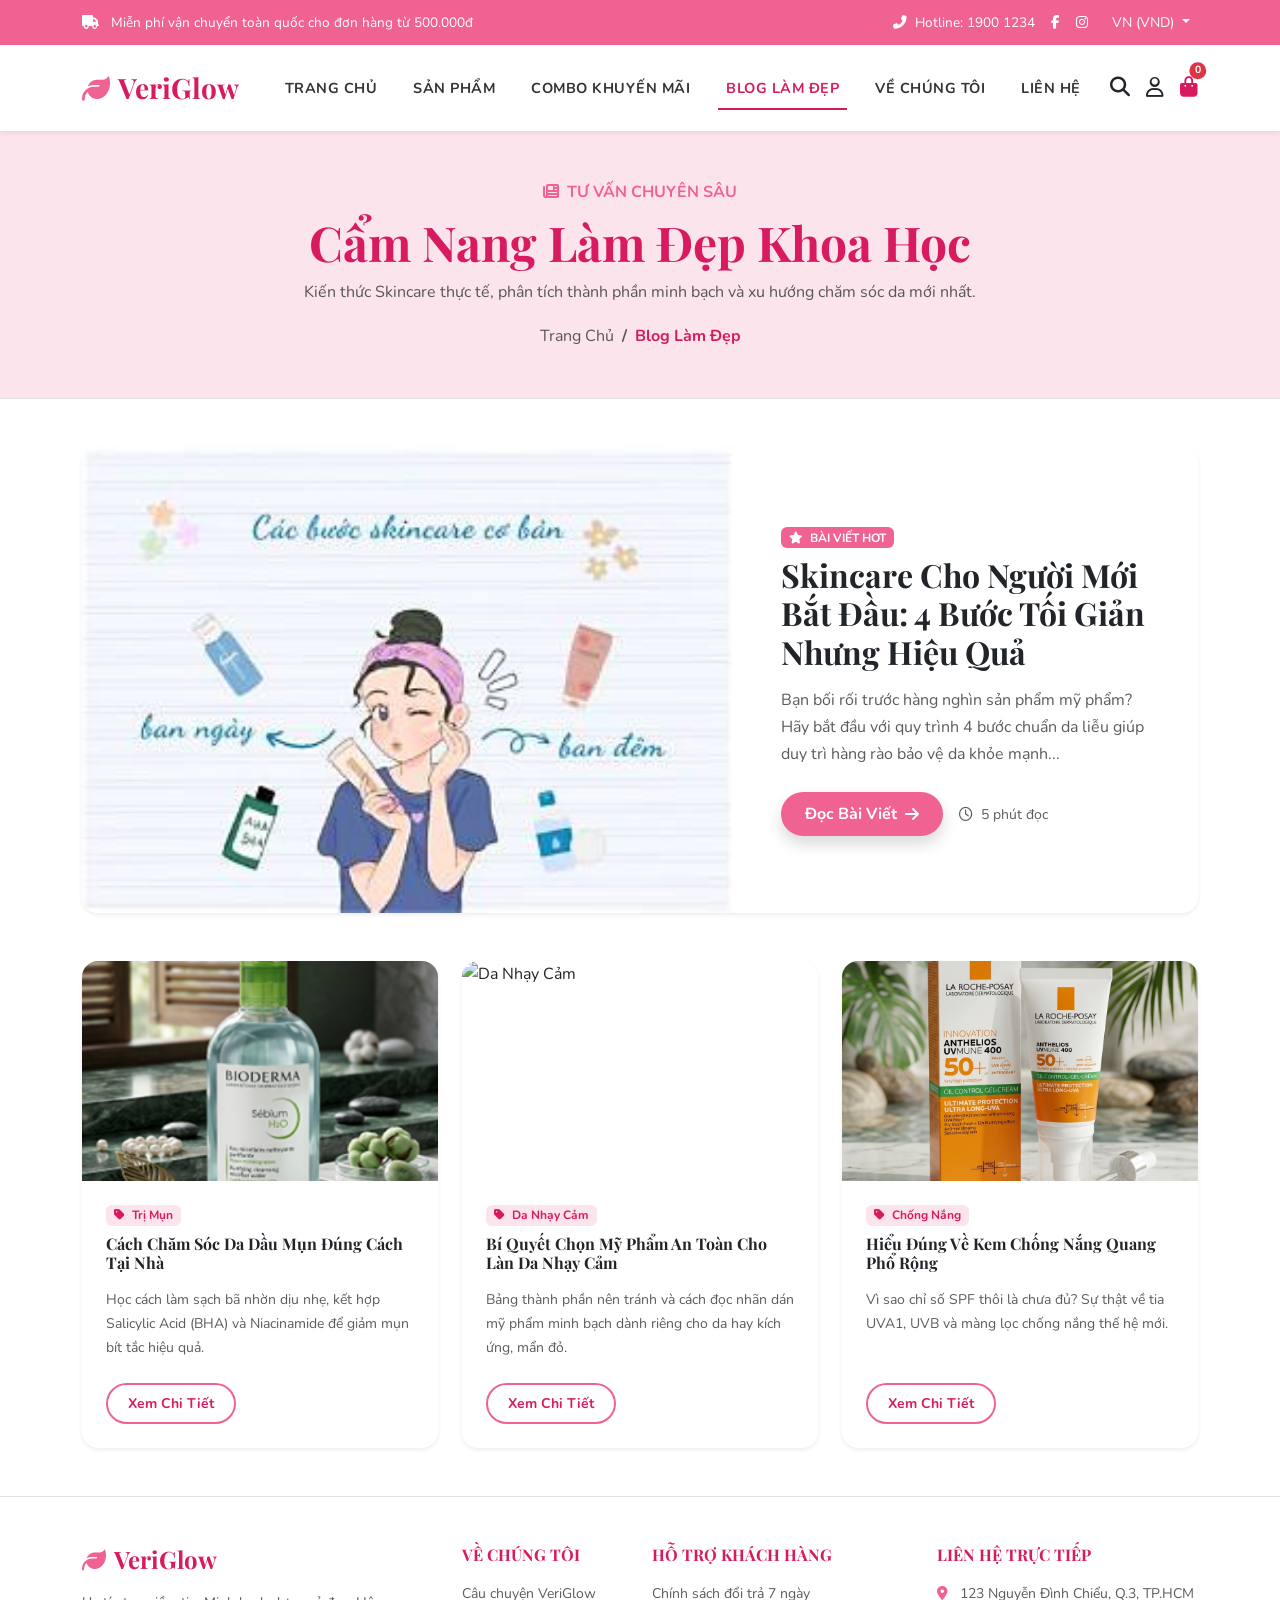
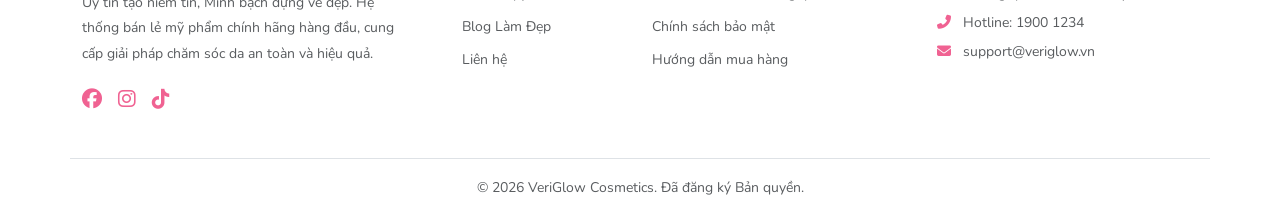
==== blog.html @ 6cbc1ca2 "first commit" ====
<!DOCTYPE html>
<html lang="vi">
<head>
    <meta charset="UTF-8">
    <meta name="viewport" content="width=device-width, initial-scale=1.0, maximum-scale=1.0, user-scalable=no">
    <meta http-equiv="X-UA-Compatible" content="ie=edge">
    <meta name="description" content="Blog làm đẹp VeriGlow - Cẩm nang tư vấn Skincare chuẩn khoa học, đánh giá sản phẩm chính hãng.">
    
    <title>Blog Làm Đẹp & Skincare Khoa Học | VeriGlow Cosmetics</title>

    <!-- Thư viện CSS bên ngoài -->
    <link href="https://cdn.jsdelivr.net/npm/bootstrap@5.3.2/dist/css/bootstrap.min.css" rel="stylesheet">
    <link rel="stylesheet" href="https://cdnjs.cloudflare.com/ajax/libs/font-awesome/6.4.2/css/all.min.css">
    <link rel="stylesheet" href="https://cdnjs.cloudflare.com/ajax/libs/animate.css/4.1.1/animate.min.css"/>
    <link href="https://fonts.googleapis.com/css2?family=Nunito:ital,wght@0,300;0,400;0,600;0,700;0,800;1,400&family=Playfair+Display:ital,wght@0,500;0,600;0,700;1,500&display=swap" rel="stylesheet">
    
    <!-- File CSS tùy chỉnh của dự án -->
    <link rel="stylesheet" href="css/style.css">
</head>
<body>

    <!-- ==========================================
         1. PHẦN ĐẦU TRANG (HEADER & NAVIGATION)
         ========================================== -->
    <header>
        <div class="topbar bg-pink-main text-white d-none d-md-block">
            <div class="container">
                <div class="row align-items-center">
                    <div class="col-md-6 text-start">
                        <i class="fas fa-truck me-2"></i> Miễn phí vận chuyển toàn quốc cho đơn hàng từ 500.000đ
                    </div>
                    <div class="col-md-6 text-end d-flex justify-content-end align-items-center">
                        <span class="me-3"><i class="fas fa-phone-alt me-1"></i> Hotline: 1900 1234</span>
                        <a href="https://facebook.com" target="_blank" class="text-white text-decoration-none me-3"><i class="fab fa-facebook-f"></i></a>
                        <a href="https://instagram.com" target="_blank" class="text-white text-decoration-none me-3"><i class="fab fa-instagram"></i></a>
                        
                        <div class="dropdown">
                            <button class="btn btn-sm btn-outline-light dropdown-toggle border-0" type="button" id="langDropdown" data-bs-toggle="dropdown" aria-expanded="false">
                                VN (VND)
                            </button>
                            <ul class="dropdown-menu dropdown-menu-end shadow" aria-labelledby="langDropdown">
                                <li><a class="dropdown-item" href="javascript:void(0)">EN (USD)</a></li>
                            </ul>
                        </div>
                    </div>
                </div>
            </div>
        </div>

        <nav class="navbar navbar-expand-lg sticky-top shadow-sm bg-white">
            <div class="container">
                <a class="navbar-brand text-pink-dark brand-font fs-3 fw-bold" href="index.html">
                    <i class="fas fa-leaf text-pink-main me-2"></i>VeriGlow
                </a>
                
                <button class="navbar-toggler border-0" type="button" data-bs-toggle="collapse" data-bs-target="#mainNav">
                    <span class="navbar-toggler-icon"></span>
                </button>

                <div class="collapse navbar-collapse" id="mainNav">
                    <ul class="navbar-nav mx-auto mb-2 mb-lg-0">
                        <li class="nav-item"><a class="nav-link" href="index.html">Trang Chủ</a></li>
                        <li class="nav-item"><a class="nav-link" href="products.html">Sản Phẩm</a></li>
                        <li class="nav-item"><a class="nav-link" href="compo.html">Combo Khuyến Mãi</a></li>
                        <li class="nav-item"><a class="nav-link active text-pink-dark fw-bold" href="blog.html">Blog Làm Đẹp</a></li>
                        <li class="nav-item"><a class="nav-link" href="about.html">Về Chúng Tôi</a></li>
                        <li class="nav-item"><a class="nav-link" href="contact.html">Liên Hệ</a></li>
                    </ul>

                    <div class="d-flex align-items-center gap-3">
                        <a href="javascript:void(0)" class="text-dark fs-5" data-bs-toggle="modal" data-bs-target="#searchModal" title="Tìm kiếm">
                            <i class="fas fa-search hover-pink"></i>
                        </a>
                        <a href="javascript:void(0)" class="text-dark fs-5" data-bs-toggle="modal" data-bs-target="#loginModal" title="Tài khoản">
                            <i class="far fa-user hover-pink"></i>
                        </a>
                        <a href="javascript:void(0)" class="text-dark fs-5 position-relative" data-bs-toggle="modal" data-bs-target="#cartModal" title="Giỏ hàng">
                            <i class="fas fa-shopping-bag text-pink-dark hover-pink"></i>
                            <span id="cart-badge" class="position-absolute top-0 start-100 translate-middle badge rounded-pill bg-danger" style="font-size: 0.65rem;">0</span>
                        </a>
                    </div>
                </div>
            </div>
        </nav>
    </header>

    <!-- ==========================================
         2. BANNER BREADCRUMB BLOG
         ========================================== -->
    <section class="py-5 text-center bg-pink-lightest border-bottom">
        <div class="container">
            <span class="text-pink-main text-uppercase fw-bold letter-spacing-1"><i class="fas fa-newspaper me-2"></i>Tư Vấn Chuyên Sâu</span>
            <h1 class="brand-font text-pink-dark fw-bold display-5 my-2">Cẩm Nang Làm Đẹp Khoa Học</h1>
            <p class="text-muted mb-3">Kiến thức Skincare thực tế, phân tích thành phần minh bạch và xu hướng chăm sóc da mới nhất.</p>
            <nav aria-label="breadcrumb">
                <ol class="breadcrumb justify-content-center mb-0">
                    <li class="breadcrumb-item"><a href="index.html" class="text-muted">Trang Chủ</a></li>
                    <li class="breadcrumb-item active text-pink-dark fw-bold" aria-current="page">Blog Làm Đẹp</li>
                </ol>
            </nav>
        </div>
    </section>

    <!-- ==========================================
         3. BÀI VIẾT BỎNG MẮT BANNER NỔI BẬT
         ========================================== -->
    <section class="py-5 bg-white">
        <div class="container">
            <div class="card border-0 shadow-sm rounded-4 overflow-hidden mb-5">
                <div class="row g-0 align-items-center">
                    <div class="col-lg-7">
                        <img src="img/OIP (22).jpg" class="img-fluid w-100 h-100" style="object-fit: cover; min-height: 360px;" alt="Bí quyết Skincare">
                    </div>
                    <div class="col-lg-5 p-4 p-md-5">
                        <span class="badge bg-pink-main text-white mb-2"><i class="fas fa-star me-1"></i> BÀI VIẾT HOT</span>
                        <h2 class="brand-font fw-bold text-dark mb-3">Skincare Cho Người Mới Bắt Đầu: 4 Bước Tối Giản Nhưng Hiệu Quả</h2>
                        <p class="text-muted mb-4">Bạn bối rối trước hàng nghìn sản phẩm mỹ phẩm? Hãy bắt đầu với quy trình 4 bước chuẩn da liễu giúp duy trì hàng rào bảo vệ da khỏe mạnh...</p>
                        <div class="d-flex align-items-center gap-3">
                            <button class="btn btn-veriglow shadow" onclick="window.readBlog('skincare-coban')">Đọc Bài Viết <i class="fas fa-arrow-right ms-2"></i></button>
                            <small class="text-muted"><i class="far fa-clock me-1"></i> 5 phút đọc</small>
                        </div>
                    </div>
                </div>
            </div>

            <!-- Lưới các bài viết Blog -->
            <div class="row g-4">
                <!-- Bài 1 -->
                <div class="col-md-4">
                    <div class="card border-0 shadow-sm h-100 rounded-4 overflow-hidden">
                        <img src="img/image24.png" class="card-img-top" style="height: 220px; object-fit: cover;" alt="Da Dầu Mụn">
                        <div class="card-body p-4 d-flex flex-column">
                            <span class="badge bg-pink-lightest text-pink-dark mb-2 align-self-start"><i class="fas fa-tag me-1"></i> Trị Mụn</span>
                            <h5 class="card-title fw-bold brand-font fs-6 mb-3">Cách Chăm Sóc Da Dầu Mụn Đúng Cách Tại Nhà</h5>
                            <p class="card-text text-muted small mb-4 flex-grow-1">Học cách làm sạch bã nhờn dịu nhẹ, kết hợp Salicylic Acid (BHA) và Niacinamide để giảm mụn bít tắc hiệu quả.</p>
                            <button class="btn btn-outline-veriglow btn-sm rounded-pill align-self-start" onclick="window.readBlog('da-dau-mun')">Xem Chi Tiết</button>
                        </div>
                    </div>
                </div>

                <!-- Bài 2 -->
                <div class="col-md-4">
                    <div class="card border-0 shadow-sm h-100 rounded-4 overflow-hidden">
                        <img src="https://images.unsplash.com/photo-1570172619644-dfd03ed5d881?q=80&w=1000&auto=format&fit=crop" class="card-img-top" style="height: 220px; object-fit: cover;" alt="Da Nhạy Cảm">
                        <div class="card-body p-4 d-flex flex-column">
                            <span class="badge bg-pink-lightest text-pink-dark mb-2 align-self-start"><i class="fas fa-tag me-1"></i> Da Nhạy Cảm</span>
                            <h5 class="card-title fw-bold brand-font fs-6 mb-3">Bí Quyết Chọn Mỹ Phẩm An Toàn Cho Làn Da Nhạy Cảm</h5>
                            <p class="card-text text-muted small mb-4 flex-grow-1">Bảng thành phần nên tránh và cách đọc nhãn dán mỹ phẩm minh bạch dành riêng cho da hay kích ứng, mẩn đỏ.</p>
                            <button class="btn btn-outline-veriglow btn-sm rounded-pill align-self-start" onclick="window.readBlog('da-nhay-cam')">Xem Chi Tiết</button>
                        </div>
                    </div>
                </div>

                <!-- Bài 3 -->
                <div class="col-md-4">
                    <div class="card border-0 shadow-sm h-100 rounded-4 overflow-hidden">
                        <img src="img/Gemini_Generated_Image_b7goe0b7goe0b7go.png" class="card-img-top" style="height: 220px; object-fit: cover;" alt="Chống Nắng">
                        <div class="card-body p-4 d-flex flex-column">
                            <span class="badge bg-pink-lightest text-pink-dark mb-2 align-self-start"><i class="fas fa-tag me-1"></i> Chống Nắng</span>
                            <h5 class="card-title fw-bold brand-font fs-6 mb-3">Hiểu Đúng Về Kem Chống Nắng Quang Phổ Rộng</h5>
                            <p class="card-text text-muted small mb-4 flex-grow-1">Vì sao chỉ số SPF thôi là chưa đủ? Sự thật về tia UVA1, UVB và màng lọc chống nắng thế hệ mới.</p>
                            <button class="btn btn-outline-veriglow btn-sm rounded-pill align-self-start" onclick="window.readBlog('chong-nang')">Xem Chi Tiết</button>
                        </div>
                    </div>
                </div>
            </div>
        </div>
    </section>

    <!-- ==========================================
         4. FOOTER CHÂN TRANG
         ========================================== -->
    <footer class="bg-white border-top pt-5 pb-3">
        <div class="container">
            <div class="row g-4">
                <div class="col-lg-4 mb-3">
                    <h4 class="brand-font text-pink-dark fw-bold mb-3"><i class="fas fa-leaf text-pink-main me-2"></i>VeriGlow</h4>
                    <p class="text-muted small pe-lg-4">Uy tín tạo niềm tin, Minh bạch dựng vẻ đẹp. Hệ thống bán lẻ mỹ phẩm chính hãng hàng đầu, cung cấp giải pháp chăm sóc da an toàn và hiệu quả.</p>
                    <div class="d-flex gap-3 mt-3">
                        <a href="https://facebook.com" target="_blank" class="text-pink-main fs-5"><i class="fab fa-facebook"></i></a>
                        <a href="https://instagram.com" target="_blank" class="text-pink-main fs-5"><i class="fab fa-instagram"></i></a>
                        <a href="https://tiktok.com" target="_blank" class="text-pink-main fs-5"><i class="fab fa-tiktok"></i></a>
                    </div>
                </div>
                <div class="col-lg-2 col-md-4">
                    <h6 class="fw-bold text-pink-dark text-uppercase mb-3">Về Chúng Tôi</h6>
                    <ul class="list-unstyled small">
                        <li class="mb-2"><a href="about.html" class="text-muted text-decoration-none">Câu chuyện VeriGlow</a></li>
                        <li class="mb-2"><a href="blog.html" class="text-muted text-decoration-none">Blog Làm Đẹp</a></li>
                        <li class="mb-2"><a href="contact.html" class="text-muted text-decoration-none">Liên hệ</a></li>
                    </ul>
                </div>
                <div class="col-lg-3 col-md-4">
                    <h6 class="fw-bold text-pink-dark text-uppercase mb-3">Hỗ Trợ Khách Hàng</h6>
                    <ul class="list-unstyled small">
                        <li class="mb-2"><a href="#" class="text-muted text-decoration-none">Chính sách đổi trả 7 ngày</a></li>
                        <li class="mb-2"><a href="#" class="text-muted text-decoration-none">Chính sách bảo mật</a></li>
                        <li class="mb-2"><a href="#" class="text-muted text-decoration-none">Hướng dẫn mua hàng</a></li>
                    </ul>
                </div>
                <div class="col-lg-3 col-md-4">
                    <h6 class="fw-bold text-pink-dark text-uppercase mb-3">Liên Hệ Trực Tiếp</h6>
                    <p class="text-muted small mb-1"><i class="fas fa-map-marker-alt text-pink-main me-2"></i> 123 Nguyễn Đình Chiểu, Q.3, TP.HCM</p>
                    <p class="text-muted small mb-1"><i class="fas fa-phone-alt text-pink-main me-2"></i> Hotline: 1900 1234</p>
                    <p class="text-muted small mb-0"><i class="fas fa-envelope text-pink-main me-2"></i> support@veriglow.vn</p>
                </div>
            </div>
            <div class="row mt-4 pt-3 border-top">
                <div class="col-12 text-center text-muted small">
                    <p class="mb-0">&copy; 2026 VeriGlow Cosmetics. Đã đăng ký Bản quyền.</p>
                </div>
            </div>
        </div>
    </footer>

    <!-- ==========================================
         5. MODALS & TOAST
         ========================================== -->
    <!-- Modal Đọc Bài Viết Chi Tiết -->
    <div class="modal fade" id="blogDetailModal" tabindex="-1" aria-hidden="true">
        <div class="modal-dialog modal-lg modal-dialog-centered">
            <div class="modal-content border-0 rounded-4 shadow">
                <div class="modal-header bg-pink-lightest border-0">
                    <h5 class="modal-title fw-bold text-pink-dark brand-font" id="blog-title">Bài Viết Skincare</h5>
                    <button type="button" class="btn-close" data-bs-dismiss="modal"></button>
                </div>
                <div class="modal-body p-4" id="blog-content">
                    <!-- Nội dung tự động nạp -->
                </div>
            </div>
        </div>
    </div>

    <!-- Modal Tìm Kiếm Toàn Trang -->
    <div class="modal fade" id="searchModal" tabindex="-1" aria-hidden="true">
        <div class="modal-dialog modal-dialog-centered">
            <div class="modal-content border-0 rounded-4 shadow">
                <div class="modal-header border-0 pb-0">
                    <h5 class="modal-title fw-bold text-pink-dark"><i class="fas fa-search me-2"></i>Tìm Kiếm Sản Phẩm</h5>
                    <button type="button" class="btn-close" data-bs-dismiss="modal" aria-label="Close"></button>
                </div>
                <div class="modal-body py-4">
                    <form onsubmit="window.handleNavSearch(event)">
                        <div class="input-group">
                            <input type="text" id="nav-search-input" class="form-control form-control-lg border-pink-soft" placeholder="Nhập tên sản phẩm, thương hiệu (CeraVe, Cocoon...)..." required>
                            <button class="btn btn-veriglow px-4" type="submit"><i class="fas fa-search"></i> Tìm</button>
                        </div>
                    </form>
                </div>
            </div>
        </div>
    </div>

    <!-- Modal Giỏ Hàng Đồng Bộ -->
    <div class="modal fade" id="cartModal" tabindex="-1" aria-hidden="true">
        <div class="modal-dialog modal-dialog-scrollable modal-dialog-right" style="margin: 0 0 0 auto; max-width: 420px; height: 100%;">
            <div class="modal-content border-0 h-100 rounded-0">
                <div class="modal-header bg-pink-lightest border-0 py-3">
                    <h5 class="modal-title fw-bold brand-font text-pink-dark">
                        <i class="fas fa-shopping-cart me-2"></i> Giỏ Hàng (<span id="cart-count-header">0</span>)
                    </h5>
                    <button type="button" class="btn-close" data-bs-dismiss="modal"></button>
                </div>
                <div class="modal-body bg-white" id="cart-body">
                    <p class="text-center text-muted my-5">Giỏ hàng của bạn đang trống.</p>
                </div>
                <div class="modal-footer flex-column bg-light border-0 p-3">
                    <div class="d-flex justify-content-between w-100 mb-3">
                        <span class="fw-bold fs-5">Tổng tiền:</span>
                        <span class="fw-bold text-pink-dark fs-4" id="cart-total">0đ</span>
                    </div>
                    <button type="button" class="btn btn-veriglow w-100 py-3 fs-5 shadow" onclick="window.checkout()">TIẾN HÀNH THANH TOÁN</button>
                </div>
            </div>
        </div>
    </div>

    <!-- Modal Đăng Nhập -->
    <div class="modal fade" id="loginModal" tabindex="-1" aria-hidden="true">
        <div class="modal-dialog modal-dialog-centered">
            <div class="modal-content border-0 shadow rounded-4 p-4">
                <div class="modal-header border-0 pb-0">
                    <h4 class="modal-title fw-bold brand-font text-pink-dark">Đăng Nhập</h4>
                    <button type="button" class="btn-close" data-bs-dismiss="modal"></button>
                </div>
                <div class="modal-body">
                    <form onsubmit="event.preventDefault(); alert('Đăng nhập thành công!'); bootstrap.Modal.getInstance(document.getElementById('loginModal')).hide();">
                        <div class="mb-3">
                            <label class="form-label fw-bold small">Email / Số điện thoại</label>
                            <input type="text" class="form-control" placeholder="Nhập email hoặc SĐT..." required>
                        </div>
                        <div class="mb-3">
                            <label class="form-label fw-bold small">Mật khẩu</label>
                            <input type="password" class="form-control" placeholder="Nhập mật khẩu..." required>
                        </div>
                        <button type="submit" class="btn btn-veriglow w-100 py-2 mt-2">ĐĂNG NHẬP</button>
                    </form>
                </div>
            </div>
        </div>
    </div>

    <!-- Toast Thông Báo -->
    <div class="toast-container position-fixed bottom-0 end-0 p-3" style="z-index: 1090;">
        <div id="cartToast" class="toast align-items-center text-dark bg-white border-0 shadow" role="alert" aria-live="assertive" aria-atomic="true">
            <div class="d-flex">
                <div class="toast-body fw-bold">
                    <i class="fas fa-check-circle text-success me-2 fs-5"></i> <span id="toast-msg">Đã thêm vào giỏ hàng!</span>
                </div>
                <button type="button" class="btn-close me-2 m-auto" data-bs-dismiss="toast"></button>
            </div>
        </div>
    </div>

    <script src="https://cdn.jsdelivr.net/npm/bootstrap@5.3.2/dist/js/bootstrap.bundle.min.js"></script>
    <script src="js/data.js"></script>
    <script src="js/main.js"></script>
    <script>
        // Logic xem chi tiết bài viết Blog bằng Popup Modal
        window.readBlog = function(type) {
            const titleEl = document.getElementById('blog-title');
            const contentEl = document.getElementById('blog-content');
            
            if (type === 'skincare-coban') {
                titleEl.innerText = "Skincare Cho Người Mới Bắt Đầu: 4 Bước Tối Giản";
                contentEl.innerHTML = `
                    <p class="lead text-pink-dark fw-bold">Chu trình skincare cơ bản bao gồm 4 bước: Làm sạch -> Cân bằng -> Dưỡng ẩm -> Chống nắng.</p>
                    <ol class="lh-lg">
                        <li><strong>Làm sạch (Tẩy trang & Sữa rửa mặt):</strong> Loại bỏ bụi mịn, vi khuẩn và kem chống nắng trôi tích tụ sau 1 ngày làm việc.</li>
                        <li><strong>Cân bằng da (Toner):</strong> Giúp lấy lại độ pH tự nhiên cho da, làm dịu và mở đường cho chất dưỡng thẩm thấu tốt hơn.</li>
                        <li><strong>Dưỡng ẩm:</strong> Khóa ẩm, củng cố màng lipid ngăn hiện tượng mất nước qua da.</li>
                        <li><strong>Chống nắng ban ngày:</strong> Bắt buộc dùng SPF từ 30+ trở lên để ngăn tia UV gây lão hóa sớm.</li>
                    </ol>
                    <div class="alert bg-pink-lightest border-pink-soft">
                        <i class="fas fa-lightbulb text-pink-main me-2"></i><strong>Mẹo VeriGlow:</strong> Kiên trì thực hiện ít nhất 28 ngày để nhận thấy sự thay đổi rõ rệt trên làn da!
                    </div>
                `;
            } else if (type === 'da-dau-mun') {
                titleEl.innerText = "Chăm Sóc Da Dầu Mụn Chuẩn Y Khoa";
                contentEl.innerHTML = `
                    <p class="lead text-pink-dark fw-bold">Da dầu mụn cần sự chăm sóc dịu nhẹ, tránh chà xát mạnh gây vỡ ổ viêm.</p>
                    <ul class="lh-lg">
                        <li>Ưu tiên sữa rửa mặt có chứa <strong>Salicylic Acid (BHA)</strong> hoặc <strong>Kẽm PCA</strong> kiềm dầu.</li>
                        <li>Không bỏ qua kem dưỡng ẩm: Sử dụng dạng gel/thạch mỏng nhẹ không chứa dầu (Oil-Free).</li>
                        <li>Thoa kem chống nắng ráo mịn, không vệt trắng để tránh bít tắc lỗ chân lông.</li>
                    </ul>
                `;
            } else {
                titleEl.innerText = "Chăm Sóc Da Chuyên Sâu Cùng VeriGlow";
                contentEl.innerHTML = `
                    <p>Mỗi làn da đều có câu chuyện và nhu cầu riêng. Hãy nhắn tin trực tiếp với chuyên viên VeriGlow để được tư vấn routine cá nhân hóa hoàn toàn miễn phí!</p>
                `;
            }

            const modal = bootstrap.Modal.getOrCreateInstance(document.getElementById('blogDetailModal'));
            modal.show();
        };
    </script>
</body>
</html>
---- css/style.css ----
@charset "UTF-8";

/* ==========================================================================
   VERIGLOW COSMETICS - MASTER STYLESHEET
   Cấu trúc chuẩn theo hệ thống thiết kế VeriGlow
   Slogan: "Uy tín tạo niềm tin, Minh bạch dựng vẻ đẹp"
   ========================================================================== */

/* --------------------------------------------------------------------------
   1. BIẾN TOÀN CỤC (CSS VARIABLES) & BẢNG MÀU
   -------------------------------------------------------------------------- */
:root {
    /* Bảng màu hồng VeriGlow Palette */
    --vg-pink-lightest: #fce4ec;
    --vg-pink-light: #f8bbd0;
    --vg-pink-soft: #ffb6c1;
    --vg-pink-main: #f06292;
    --vg-pink-dark: #d81b60;
    --vg-gold: #ffb300;

    /* Bảng màu trung tính */
    --vg-text-main: #333333;
    --vg-text-muted: #6c757d;
    --vg-bg-body: #fcfcfc;
    --vg-white: #ffffff;
    --vg-border-color: #eaeaea;

    /* Hiệu ứng chuyển động & Đổ bóng */
    --vg-transition: all 0.3s ease;
    --vg-shadow-sm: 0 4px 10px rgba(0, 0, 0, 0.05);
    --vg-shadow-md: 0 8px 20px rgba(240, 98, 146, 0.12);
    --vg-shadow-lg: 0 12px 30px rgba(216, 27, 96, 0.18);
}

/* --------------------------------------------------------------------------
   2. CÀI ĐẶT CƠ BẢN & TYPOGRAPHY
   -------------------------------------------------------------------------- */
* {
    box-sizing: border-box;
}

body {
    font-family: 'Nunito', sans-serif;
    color: var(--vg-text-main);
    background-color: var(--vg-bg-body);
    line-height: 1.7;
    overflow-x: hidden;
}

h1, h2, h3, h4, h5, h6, .brand-font {
    font-family: 'Playfair Display', serif;
}

a {
    text-decoration: none;
    color: var(--vg-text-main);
    transition: var(--vg-transition);
}

a:hover {
    color: var(--vg-pink-dark);
}

/* Thanh cuộn tùy chỉnh */
::-webkit-scrollbar {
    width: 8px;
}
::-webkit-scrollbar-track {
    background: var(--vg-pink-lightest);
}
::-webkit-scrollbar-thumb {
    background: var(--vg-pink-soft);
    border-radius: 4px;
}
::-webkit-scrollbar-thumb:hover {
    background: var(--vg-pink-main);
}

/* --------------------------------------------------------------------------
   3. UTILITY CLASSES (LỚP TIỆN ÍCH)
   -------------------------------------------------------------------------- */
.text-pink-main { color: var(--vg-pink-main) !important; }
.text-pink-dark { color: var(--vg-pink-dark) !important; }
.bg-pink-lightest { background-color: var(--vg-pink-lightest) !important; }
.bg-pink-light { background-color: var(--vg-pink-light) !important; }
.bg-pink-main { background-color: var(--vg-pink-main) !important; color: var(--vg-white); }
.border-pink-soft { border-color: var(--vg-pink-soft) !important; }

.transition { transition: var(--vg-transition); }
.hover-shadow:hover { box-shadow: var(--vg-shadow-md); transform: translateY(-3px); }
.hover-pink:hover { color: var(--vg-pink-dark) !important; }

/* --------------------------------------------------------------------------
   4. NÚT BẤM (BUTTONS)
   -------------------------------------------------------------------------- */
.btn-veriglow {
    background-color: var(--vg-pink-main);
    color: var(--vg-white) !important;
    font-weight: 700;
    padding: 10px 24px;
    border-radius: 30px;
    border: none;
    transition: var(--vg-transition);
    box-shadow: 0 4px 10px rgba(240, 98, 146, 0.25);
    display: inline-flex;
    align-items: center;
    justify-content: center;
}

.btn-veriglow:hover {
    background-color: var(--vg-pink-dark);
    transform: translateY(-2px);
    box-shadow: 0 6px 15px rgba(216, 27, 96, 0.35);
}

.btn-outline-veriglow {
    border: 2px solid var(--vg-pink-main);
    color: var(--vg-pink-dark);
    background: transparent;
    font-weight: 700;
    border-radius: 30px;
    padding: 8px 20px;
    transition: var(--vg-transition);
}

.btn-outline-veriglow:hover, 
.btn-outline-veriglow.active {
    background: var(--vg-pink-main);
    color: var(--vg-white) !important;
    border-color: var(--vg-pink-main);
}

/* --------------------------------------------------------------------------
   5. NAVBAR & HEADER
   -------------------------------------------------------------------------- */
.topbar {
    font-size: 0.85rem;
    padding: 8px 0;
}

.navbar {
    background-color: rgba(255, 255, 255, 0.98);
    backdrop-filter: blur(10px);
    padding: 14px 0;
    transition: var(--vg-transition);
}

.nav-link {
    font-weight: 700;
    color: var(--vg-text-main);
    margin: 0 10px;
    font-size: 0.9rem;
    text-transform: uppercase;
    letter-spacing: 0.5px;
    transition: var(--vg-transition);
    position: relative;
}

.nav-link::after {
    content: '';
    position: absolute;
    width: 0;
    height: 2px;
    bottom: -2px;
    left: 0;
    background-color: var(--vg-pink-dark);
    transition: var(--vg-transition);
}

.nav-link:hover::after,
.nav-link.active::after {
    width: 100%;
}

.nav-link:hover, 
.nav-link.active {
    color: var(--vg-pink-dark) !important;
}

/* Badge trên giỏ hàng */
#cart-badge {
    font-size: 0.65rem;
    padding: 0.35em 0.55em;
}

/* --------------------------------------------------------------------------
   6. HERO CAROUSEL & FLOATING ANIMATIONS
   -------------------------------------------------------------------------- */
.hero-slider .carousel-item {
    min-height: 480px;
}

.hero-img-floating {
    animation: floatImage 4s ease-in-out infinite;
}

@keyframes floatImage {
    0% { transform: translateY(0px); }
    50% { transform: translateY(-12px); }
    100% { transform: translateY(0px); }
}

/* --------------------------------------------------------------------------
   7. THẺ SẢN PHẨM & COMBO (PRODUCT CARDS)
   -------------------------------------------------------------------------- */
.product-card {
    transition: var(--vg-transition);
    border: 1px solid var(--vg-pink-lightest);
}

.product-card:hover {
    transform: translateY(-6px);
    box-shadow: var(--vg-shadow-md) !important;
    border-color: var(--vg-pink-soft);
}

.product-card img {
    transition: transform 0.4s ease;
}

.product-card:hover img {
    transform: scale(1.05);
}

/* Ribbons & Badges */
.ribbon-promo {
    position: absolute;
    top: 15px;
    right: -10px;
    background: var(--vg-gold);
    color: #fff;
    padding: 4px 12px;
    font-weight: 800;
    font-size: 0.75rem;
    border-radius: 15px 0 0 15px;
    box-shadow: 0 4px 6px rgba(0,0,0,0.1);
    z-index: 2;
    text-transform: uppercase;
}

.ribbon-promo::after {
    content: "";
    position: absolute;
    top: 100%;
    right: 0;
    border-top: 8px solid #c58a00;
    border-right: 8px solid transparent;
}

/* --------------------------------------------------------------------------
   8. MODAL GIỎ HÀNG, TÌM KIẾM & CHI TIẾT
   -------------------------------------------------------------------------- */
/* Modal trượt bên phải cho giỏ hàng */
.modal-dialog-right {
    position: fixed;
    margin: 0;
    width: 100%;
    max-width: 420px;
    height: 100%;
    right: 0;
    top: 0;
}

.modal-dialog-right .modal-content {
    height: 100%;
    border-radius: 0;
}

/* Modal Chi tiết */
.detail-modal-header {
    background: linear-gradient(135deg, var(--vg-pink-dark) 0%, var(--vg-pink-main) 100%);
    color: var(--vg-white);
}

/* --------------------------------------------------------------------------
   9. TOAST NOTIFICATION
   -------------------------------------------------------------------------- */
.toast-container {
    z-index: 1090;
}

#cartToast {
    border-left: 5px solid var(--vg-pink-main) !important;
    border-radius: 8px;
}

/* --------------------------------------------------------------------------
   10. CHÂN TRANG (FOOTER)
   -------------------------------------------------------------------------- */
footer {
    background-color: var(--vg-white);
    line-height: 1.8;
}

footer a:hover {
    color: var(--vg-pink-main) !important;
    padding-left: 3px;
}

/* --------------------------------------------------------------------------
   11. RESPONSIVE (ĐIỀU CHỈNH TRÊN THIẾT BỊ DI ĐỘNG)
   -------------------------------------------------------------------------- */
@media (max-width: 991.98px) {
    .navbar-collapse {
        background-color: var(--vg-white);
        padding: 20px;
        border-radius: 12px;
        box-shadow: var(--vg-shadow-md);
        margin-top: 10px;
    }
    
    .hero-slider .carousel-item {
        min-height: auto;
        padding: 40px 0;
    }
}

@media (max-width: 575.98px) {
    .modal-dialog-right {
        max-width: 100%;
    }
    
    .btn-veriglow {
        padding: 8px 18px;
        font-size: 0.85rem;
    }
}
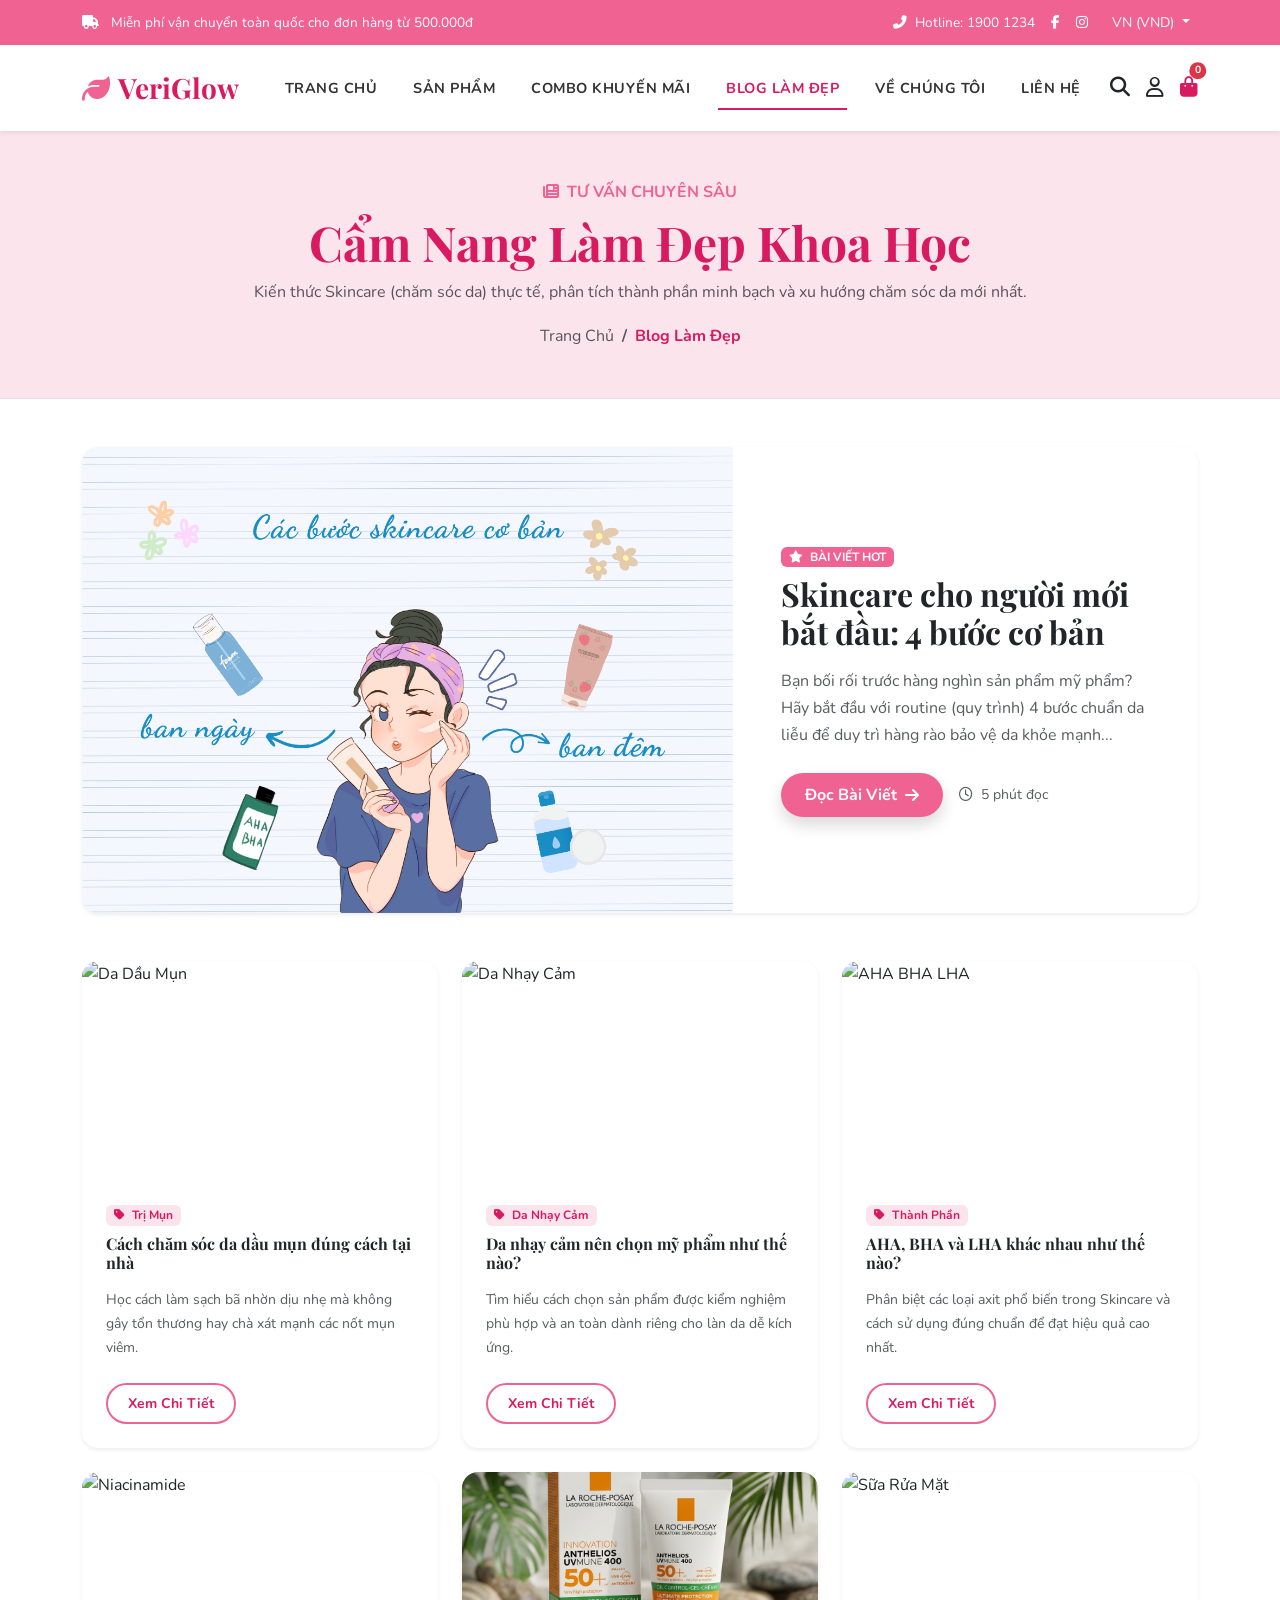
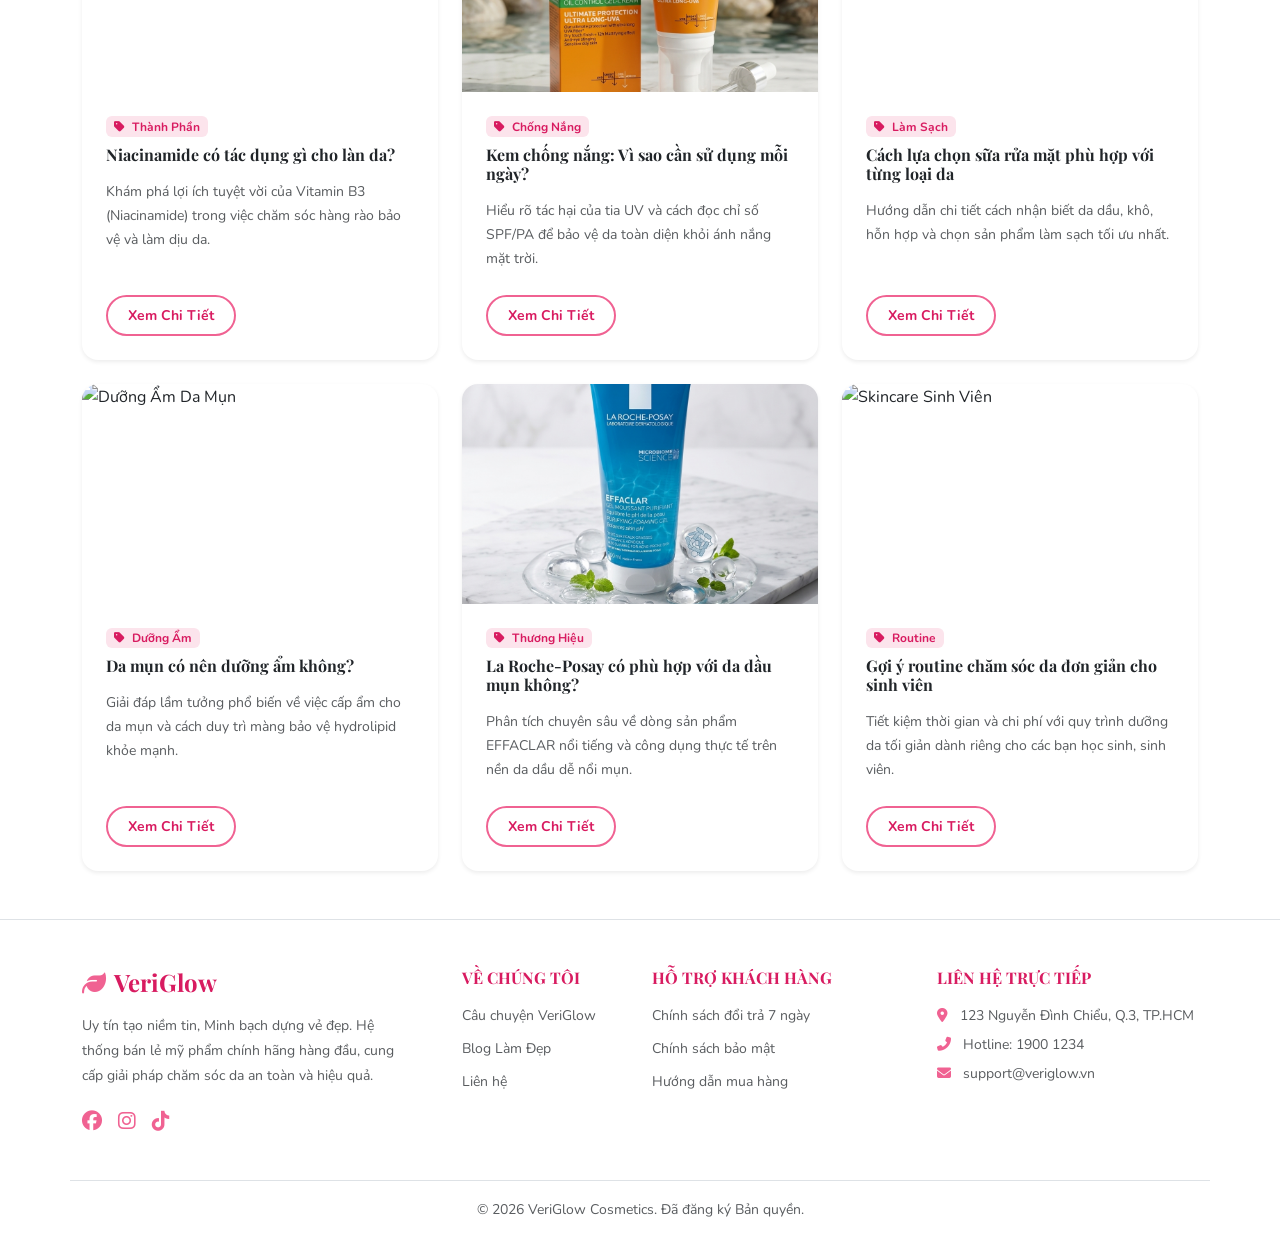
==== commit e0022988: "Cap nhat code" ====
--- a/blog.html
+++ b/blog.html
@@ -6,14 +6,13 @@
     <meta http-equiv="X-UA-Compatible" content="ie=edge">
     <meta name="description" content="Blog làm đẹp VeriGlow - Cẩm nang tư vấn Skincare chuẩn khoa học, đánh giá sản phẩm chính hãng.">
     
-    <title>Blog Làm Đẹp & Skincare Khoa Học | VeriGlow Cosmetics</title>
+    <title>Blog Làm Đẹp & Skincare (Chăm sóc da) Khoa Học | VeriGlow Cosmetics</title>
 
     <!-- Thư viện CSS bên ngoài -->
     <link href="https://cdn.jsdelivr.net/npm/bootstrap@5.3.2/dist/css/bootstrap.min.css" rel="stylesheet">
     <link rel="stylesheet" href="https://cdnjs.cloudflare.com/ajax/libs/font-awesome/6.4.2/css/all.min.css">
     <link rel="stylesheet" href="https://cdnjs.cloudflare.com/ajax/libs/animate.css/4.1.1/animate.min.css"/>
     <link href="https://fonts.googleapis.com/css2?family=Nunito:ital,wght@0,300;0,400;0,600;0,700;0,800;1,400&family=Playfair+Display:ital,wght@0,500;0,600;0,700;1,500&display=swap" rel="stylesheet">
-    
     <!-- File CSS tùy chỉnh của dự án -->
     <link rel="stylesheet" href="css/style.css">
 </head>
@@ -91,7 +90,7 @@
         <div class="container">
             <span class="text-pink-main text-uppercase fw-bold letter-spacing-1"><i class="fas fa-newspaper me-2"></i>Tư Vấn Chuyên Sâu</span>
             <h1 class="brand-font text-pink-dark fw-bold display-5 my-2">Cẩm Nang Làm Đẹp Khoa Học</h1>
-            <p class="text-muted mb-3">Kiến thức Skincare thực tế, phân tích thành phần minh bạch và xu hướng chăm sóc da mới nhất.</p>
+            <p class="text-muted mb-3">Kiến thức Skincare (chăm sóc da) thực tế, phân tích thành phần minh bạch và xu hướng chăm sóc da mới nhất.</p>
             <nav aria-label="breadcrumb">
                 <ol class="breadcrumb justify-content-center mb-0">
                     <li class="breadcrumb-item"><a href="index.html" class="text-muted">Trang Chủ</a></li>
@@ -102,19 +101,20 @@
     </section>
 
     <!-- ==========================================
-         3. BÀI VIẾT BỎNG MẮT BANNER NỔI BẬT
+         3. BÀI VIẾT BLOG NỔI BẬT & LƯỚI BÀI VIẾT (10 BÀI SEO)
          ========================================== -->
     <section class="py-5 bg-white">
         <div class="container">
+            <!-- Bài viết 1: Nổi bật (Hot) -->
             <div class="card border-0 shadow-sm rounded-4 overflow-hidden mb-5">
                 <div class="row g-0 align-items-center">
                     <div class="col-lg-7">
-                        <img src="img/OIP (22).jpg" class="img-fluid w-100 h-100" style="object-fit: cover; min-height: 360px;" alt="Bí quyết Skincare">
+                        <img src="img/cac-buoc-skincare-1.png" class="img-fluid w-100 h-100" style="object-fit: cover; min-height: 360px;" alt="Bí quyết Skincare">
                     </div>
                     <div class="col-lg-5 p-4 p-md-5">
                         <span class="badge bg-pink-main text-white mb-2"><i class="fas fa-star me-1"></i> BÀI VIẾT HOT</span>
-                        <h2 class="brand-font fw-bold text-dark mb-3">Skincare Cho Người Mới Bắt Đầu: 4 Bước Tối Giản Nhưng Hiệu Quả</h2>
-                        <p class="text-muted mb-4">Bạn bối rối trước hàng nghìn sản phẩm mỹ phẩm? Hãy bắt đầu với quy trình 4 bước chuẩn da liễu giúp duy trì hàng rào bảo vệ da khỏe mạnh...</p>
+                        <h2 class="brand-font fw-bold text-dark mb-3">Skincare cho người mới bắt đầu: 4 bước cơ bản</h2>
+                        <p class="text-muted mb-4">Bạn bối rối trước hàng nghìn sản phẩm mỹ phẩm? Hãy bắt đầu với routine (quy trình) 4 bước chuẩn da liễu để duy trì hàng rào bảo vệ da khỏe mạnh...</p>
                         <div class="d-flex align-items-center gap-3">
                             <button class="btn btn-veriglow shadow" onclick="window.readBlog('skincare-coban')">Đọc Bài Viết <i class="fas fa-arrow-right ms-2"></i></button>
                             <small class="text-muted"><i class="far fa-clock me-1"></i> 5 phút đọc</small>
@@ -123,46 +123,126 @@
                 </div>
             </div>
 
-            <!-- Lưới các bài viết Blog -->
+            <!-- Lưới các bài viết Blog (Bài 2 đến Bài 10) -->
             <div class="row g-4">
-                <!-- Bài 1 -->
-                <div class="col-md-4">
-                    <div class="card border-0 shadow-sm h-100 rounded-4 overflow-hidden">
-                        <img src="img/image24.png" class="card-img-top" style="height: 220px; object-fit: cover;" alt="Da Dầu Mụn">
+                
+                <!-- Bài 2 -->
+                <div class="col-md-4">
+                    <div class="card border-0 shadow-sm h-100 rounded-4 overflow-hidden">
+                        <img src="https://images.unsplash.com/photo-1556228578-0d85b1a4d571?q=80&w=1000&auto=format&fit=crop" class="card-img-top" style="height: 220px; object-fit: cover;" alt="Da Dầu Mụn">
                         <div class="card-body p-4 d-flex flex-column">
                             <span class="badge bg-pink-lightest text-pink-dark mb-2 align-self-start"><i class="fas fa-tag me-1"></i> Trị Mụn</span>
-                            <h5 class="card-title fw-bold brand-font fs-6 mb-3">Cách Chăm Sóc Da Dầu Mụn Đúng Cách Tại Nhà</h5>
-                            <p class="card-text text-muted small mb-4 flex-grow-1">Học cách làm sạch bã nhờn dịu nhẹ, kết hợp Salicylic Acid (BHA) và Niacinamide để giảm mụn bít tắc hiệu quả.</p>
+                            <h5 class="card-title fw-bold brand-font fs-6 mb-3">Cách chăm sóc da dầu mụn đúng cách tại nhà</h5>
+                            <p class="card-text text-muted small mb-4 flex-grow-1">Học cách làm sạch bã nhờn dịu nhẹ mà không gây tổn thương hay chà xát mạnh các nốt mụn viêm.</p>
                             <button class="btn btn-outline-veriglow btn-sm rounded-pill align-self-start" onclick="window.readBlog('da-dau-mun')">Xem Chi Tiết</button>
                         </div>
                     </div>
                 </div>
 
-                <!-- Bài 2 -->
+                <!-- Bài 3 -->
                 <div class="col-md-4">
                     <div class="card border-0 shadow-sm h-100 rounded-4 overflow-hidden">
                         <img src="https://images.unsplash.com/photo-1570172619644-dfd03ed5d881?q=80&w=1000&auto=format&fit=crop" class="card-img-top" style="height: 220px; object-fit: cover;" alt="Da Nhạy Cảm">
                         <div class="card-body p-4 d-flex flex-column">
                             <span class="badge bg-pink-lightest text-pink-dark mb-2 align-self-start"><i class="fas fa-tag me-1"></i> Da Nhạy Cảm</span>
-                            <h5 class="card-title fw-bold brand-font fs-6 mb-3">Bí Quyết Chọn Mỹ Phẩm An Toàn Cho Làn Da Nhạy Cảm</h5>
-                            <p class="card-text text-muted small mb-4 flex-grow-1">Bảng thành phần nên tránh và cách đọc nhãn dán mỹ phẩm minh bạch dành riêng cho da hay kích ứng, mẩn đỏ.</p>
+                            <h5 class="card-title fw-bold brand-font fs-6 mb-3">Da nhạy cảm nên chọn mỹ phẩm như thế nào?</h5>
+                            <p class="card-text text-muted small mb-4 flex-grow-1">Tìm hiểu cách chọn sản phẩm được kiểm nghiệm phù hợp và an toàn dành riêng cho làn da dễ kích ứng.</p>
                             <button class="btn btn-outline-veriglow btn-sm rounded-pill align-self-start" onclick="window.readBlog('da-nhay-cam')">Xem Chi Tiết</button>
                         </div>
                     </div>
                 </div>
 
-                <!-- Bài 3 -->
-                <div class="col-md-4">
-                    <div class="card border-0 shadow-sm h-100 rounded-4 overflow-hidden">
-                        <img src="img/Gemini_Generated_Image_b7goe0b7goe0b7go.png" class="card-img-top" style="height: 220px; object-fit: cover;" alt="Chống Nắng">
+                <!-- Bài 4 -->
+                <div class="col-md-4">
+                    <div class="card border-0 shadow-sm h-100 rounded-4 overflow-hidden">
+                        <img src="https://images.unsplash.com/photo-1629198688000-71f23e745b6e?q=80&w=1000&auto=format&fit=crop" class="card-img-top" style="height: 220px; object-fit: cover;" alt="AHA BHA LHA">
+                        <div class="card-body p-4 d-flex flex-column">
+                            <span class="badge bg-pink-lightest text-pink-dark mb-2 align-self-start"><i class="fas fa-tag me-1"></i> Thành Phần</span>
+                            <h5 class="card-title fw-bold brand-font fs-6 mb-3">AHA, BHA và LHA khác nhau như thế nào?</h5>
+                            <p class="card-text text-muted small mb-4 flex-grow-1">Phân biệt các loại axit phổ biến trong Skincare và cách sử dụng đúng chuẩn để đạt hiệu quả cao nhất.</p>
+                            <button class="btn btn-outline-veriglow btn-sm rounded-pill align-self-start" onclick="window.readBlog('aha-bha-lha')">Xem Chi Tiết</button>
+                        </div>
+                    </div>
+                </div>
+
+                <!-- Bài 5 -->
+                <div class="col-md-4">
+                    <div class="card border-0 shadow-sm h-100 rounded-4 overflow-hidden">
+                        <img src="https://images.unsplash.com/photo-1598440947619-2c35fc9aa908?q=80&w=1000&auto=format&fit=crop" class="card-img-top" style="height: 220px; object-fit: cover;" alt="Niacinamide">
+                        <div class="card-body p-4 d-flex flex-column">
+                            <span class="badge bg-pink-lightest text-pink-dark mb-2 align-self-start"><i class="fas fa-tag me-1"></i> Thành Phần</span>
+                            <h5 class="card-title fw-bold brand-font fs-6 mb-3">Niacinamide có tác dụng gì cho làn da?</h5>
+                            <p class="card-text text-muted small mb-4 flex-grow-1">Khám phá lợi ích tuyệt vời của Vitamin B3 (Niacinamide) trong việc chăm sóc hàng rào bảo vệ và làm dịu da.</p>
+                            <button class="btn btn-outline-veriglow btn-sm rounded-pill align-self-start" onclick="window.readBlog('niacinamide')">Xem Chi Tiết</button>
+                        </div>
+                    </div>
+                </div>
+
+                <!-- Bài 6 -->
+                <div class="col-md-4">
+                    <div class="card border-0 shadow-sm h-100 rounded-4 overflow-hidden">
+                        <img src="img/Gemini_Generated_Image_b7goe0b7goe0b7go.png" class="card-img-top" style="height: 220px; object-fit: cover;" alt="Kem Chống Nắng">
                         <div class="card-body p-4 d-flex flex-column">
                             <span class="badge bg-pink-lightest text-pink-dark mb-2 align-self-start"><i class="fas fa-tag me-1"></i> Chống Nắng</span>
-                            <h5 class="card-title fw-bold brand-font fs-6 mb-3">Hiểu Đúng Về Kem Chống Nắng Quang Phổ Rộng</h5>
-                            <p class="card-text text-muted small mb-4 flex-grow-1">Vì sao chỉ số SPF thôi là chưa đủ? Sự thật về tia UVA1, UVB và màng lọc chống nắng thế hệ mới.</p>
-                            <button class="btn btn-outline-veriglow btn-sm rounded-pill align-self-start" onclick="window.readBlog('chong-nang')">Xem Chi Tiết</button>
-                        </div>
-                    </div>
-                </div>
+                            <h5 class="card-title fw-bold brand-font fs-6 mb-3">Kem chống nắng: Vì sao cần sử dụng mỗi ngày?</h5>
+                            <p class="card-text text-muted small mb-4 flex-grow-1">Hiểu rõ tác hại của tia UV và cách đọc chỉ số SPF/PA để bảo vệ da toàn diện khỏi ánh nắng mặt trời.</p>
+                            <button class="btn btn-outline-veriglow btn-sm rounded-pill align-self-start" onclick="window.readBlog('kem-chong-nang')">Xem Chi Tiết</button>
+                        </div>
+                    </div>
+                </div>
+
+                <!-- Bài 7 -->
+                <div class="col-md-4">
+                    <div class="card border-0 shadow-sm h-100 rounded-4 overflow-hidden">
+                        <img src="https://images.unsplash.com/photo-1556228453-efd6c1ff04f6?q=80&w=1000&auto=format&fit=crop" class="card-img-top" style="height: 220px; object-fit: cover;" alt="Sữa Rửa Mặt">
+                        <div class="card-body p-4 d-flex flex-column">
+                            <span class="badge bg-pink-lightest text-pink-dark mb-2 align-self-start"><i class="fas fa-tag me-1"></i> Làm Sạch</span>
+                            <h5 class="card-title fw-bold brand-font fs-6 mb-3">Cách lựa chọn sữa rửa mặt phù hợp với từng loại da</h5>
+                            <p class="card-text text-muted small mb-4 flex-grow-1">Hướng dẫn chi tiết cách nhận biết da dầu, khô, hỗn hợp và chọn sản phẩm làm sạch tối ưu nhất.</p>
+                            <button class="btn btn-outline-veriglow btn-sm rounded-pill align-self-start" onclick="window.readBlog('sua-rua-mat')">Xem Chi Tiết</button>
+                        </div>
+                    </div>
+                </div>
+
+                <!-- Bài 8 -->
+                <div class="col-md-4">
+                    <div class="card border-0 shadow-sm h-100 rounded-4 overflow-hidden">
+                        <img src="https://images.unsplash.com/photo-1608248543803-ba4f8c70ae0b?q=80&w=1000&auto=format&fit=crop" class="card-img-top" style="height: 220px; object-fit: cover;" alt="Dưỡng Ẩm Da Mụn">
+                        <div class="card-body p-4 d-flex flex-column">
+                            <span class="badge bg-pink-lightest text-pink-dark mb-2 align-self-start"><i class="fas fa-tag me-1"></i> Dưỡng Ẩm</span>
+                            <h5 class="card-title fw-bold brand-font fs-6 mb-3">Da mụn có nên dưỡng ẩm không?</h5>
+                            <p class="card-text text-muted small mb-4 flex-grow-1">Giải đáp lầm tưởng phổ biến về việc cấp ẩm cho da mụn và cách duy trì màng bảo vệ hydrolipid khỏe mạnh.</p>
+                            <button class="btn btn-outline-veriglow btn-sm rounded-pill align-self-start" onclick="window.readBlog('duong-am-da-mun')">Xem Chi Tiết</button>
+                        </div>
+                    </div>
+                </div>
+
+                <!-- Bài 9 -->
+                <div class="col-md-4">
+                    <div class="card border-0 shadow-sm h-100 rounded-4 overflow-hidden">
+                        <img src="img/Gemini_Generated_Image_hpkuughpkuughpku.png" class="card-img-top" style="height: 220px; object-fit: cover;" alt="La Roche-Posay">
+                        <div class="card-body p-4 d-flex flex-column">
+                            <span class="badge bg-pink-lightest text-pink-dark mb-2 align-self-start"><i class="fas fa-tag me-1"></i> Thương Hiệu</span>
+                            <h5 class="card-title fw-bold brand-font fs-6 mb-3">La Roche-Posay có phù hợp với da dầu mụn không?</h5>
+                            <p class="card-text text-muted small mb-4 flex-grow-1">Phân tích chuyên sâu về dòng sản phẩm EFFACLAR nổi tiếng và công dụng thực tế trên nền da dầu dễ nổi mụn.</p>
+                            <button class="btn btn-outline-veriglow btn-sm rounded-pill align-self-start" onclick="window.readBlog('la-roche-posay')">Xem Chi Tiết</button>
+                        </div>
+                    </div>
+                </div>
+
+                <!-- Bài 10 -->
+                <div class="col-md-4">
+                    <div class="card border-0 shadow-sm h-100 rounded-4 overflow-hidden">
+                        <img src="https://images.unsplash.com/photo-1512290923902-8a9f81dc236c?q=80&w=1000&auto=format&fit=crop" class="card-img-top" style="height: 220px; object-fit: cover;" alt="Skincare Sinh Viên">
+                        <div class="card-body p-4 d-flex flex-column">
+                            <span class="badge bg-pink-lightest text-pink-dark mb-2 align-self-start"><i class="fas fa-tag me-1"></i> Routine</span>
+                            <h5 class="card-title fw-bold brand-font fs-6 mb-3">Gợi ý routine chăm sóc da đơn giản cho sinh viên</h5>
+                            <p class="card-text text-muted small mb-4 flex-grow-1">Tiết kiệm thời gian và chi phí với quy trình dưỡng da tối giản dành riêng cho các bạn học sinh, sinh viên.</p>
+                            <button class="btn btn-outline-veriglow btn-sm rounded-pill align-self-start" onclick="window.readBlog('routine-sinh-vien')">Xem Chi Tiết</button>
+                        </div>
+                    </div>
+                </div>
+
             </div>
         </div>
     </section>
@@ -316,39 +396,145 @@
     <script src="js/data.js"></script>
     <script src="js/main.js"></script>
     <script>
-        // Logic xem chi tiết bài viết Blog bằng Popup Modal
+        // Logic xem chi tiết 10 bài viết Blog SEO bằng Popup Modal
         window.readBlog = function(type) {
             const titleEl = document.getElementById('blog-title');
             const contentEl = document.getElementById('blog-content');
             
+            // Bài 1
             if (type === 'skincare-coban') {
-                titleEl.innerText = "Skincare Cho Người Mới Bắt Đầu: 4 Bước Tối Giản";
-                contentEl.innerHTML = `
-                    <p class="lead text-pink-dark fw-bold">Chu trình skincare cơ bản bao gồm 4 bước: Làm sạch -> Cân bằng -> Dưỡng ẩm -> Chống nắng.</p>
-                    <ol class="lh-lg">
-                        <li><strong>Làm sạch (Tẩy trang & Sữa rửa mặt):</strong> Loại bỏ bụi mịn, vi khuẩn và kem chống nắng trôi tích tụ sau 1 ngày làm việc.</li>
-                        <li><strong>Cân bằng da (Toner):</strong> Giúp lấy lại độ pH tự nhiên cho da, làm dịu và mở đường cho chất dưỡng thẩm thấu tốt hơn.</li>
-                        <li><strong>Dưỡng ẩm:</strong> Khóa ẩm, củng cố màng lipid ngăn hiện tượng mất nước qua da.</li>
-                        <li><strong>Chống nắng ban ngày:</strong> Bắt buộc dùng SPF từ 30+ trở lên để ngăn tia UV gây lão hóa sớm.</li>
-                    </ol>
-                    <div class="alert bg-pink-lightest border-pink-soft">
-                        <i class="fas fa-lightbulb text-pink-main me-2"></i><strong>Mẹo VeriGlow:</strong> Kiên trì thực hiện ít nhất 28 ngày để nhận thấy sự thay đổi rõ rệt trên làn da!
-                    </div>
-                `;
-            } else if (type === 'da-dau-mun') {
-                titleEl.innerText = "Chăm Sóc Da Dầu Mụn Chuẩn Y Khoa";
-                contentEl.innerHTML = `
-                    <p class="lead text-pink-dark fw-bold">Da dầu mụn cần sự chăm sóc dịu nhẹ, tránh chà xát mạnh gây vỡ ổ viêm.</p>
+                titleEl.innerText = "Skincare cho người mới bắt đầu: 4 bước cơ bản";
+                contentEl.innerHTML = `
+                    <p class="lead text-pink-dark fw-bold">Nếu mới bắt đầu chăm sóc da, bạn không cần sử dụng quá nhiều sản phẩm. Một routine (quy trình) cơ bản có thể bắt đầu với làm sạch, dưỡng ẩm và chống nắng; sau đó bổ sung sản phẩm phù hợp với tình trạng da khi cần.</p>
                     <ul class="lh-lg">
-                        <li>Ưu tiên sữa rửa mặt có chứa <strong>Salicylic Acid (BHA)</strong> hoặc <strong>Kẽm PCA</strong> kiềm dầu.</li>
-                        <li>Không bỏ qua kem dưỡng ẩm: Sử dụng dạng gel/thạch mỏng nhẹ không chứa dầu (Oil-Free).</li>
-                        <li>Thoa kem chống nắng ráo mịn, không vệt trắng để tránh bít tắc lỗ chân lông.</li>
+                        <li><strong>Bước 1 – Làm sạch:</strong> Sử dụng sản phẩm làm sạch phù hợp để loại bỏ bụi bẩn, dầu thừa và kem chống nắng.</li>
+                        <li><strong>Bước 2 – Dưỡng ẩm:</strong> Dưỡng ẩm giúp duy trì độ ẩm và hỗ trợ hàng rào bảo vệ da.</li>
+                        <li><strong>Bước 3 – Sản phẩm đặc trị nếu cần:</strong> Có thể lựa chọn sản phẩm phù hợp với vấn đề da cụ thể. Người mới nên tìm hiểu kỹ cách dùng và tránh sử dụng quá nhiều hoạt chất cùng lúc.</li>
+                        <li><strong>Bước 4 – Chống nắng vào ban ngày:</strong> Kem chống nắng là bước quan trọng trong routine (quy trình) ban ngày, đặc biệt khi thường xuyên tiếp xúc với ánh nắng.</li>
                     </ul>
-                `;
-            } else {
+                    <p><strong>Sản phẩm tham khảo:</strong> CeraVe Hydrating Facial Cleanser, La Roche-Posay Cicaplast Baume B5+ và L’Oréal Paris Revitalift Pure Hyaluronic Acid 1.5%.</p>
+                    <div class="alert bg-pink-lightest border-pink-soft mt-3">
+                        <strong><i class="fas fa-hand-point-right text-pink-main me-2"></i></strong> Khám phá các sản phẩm chăm sóc da phù hợp tại VeriGlow.
+                    </div>
+                `;
+            } 
+            // Bài 2
+            else if (type === 'da-dau-mun') {
+                titleEl.innerText = "Cách chăm sóc da dầu mụn đúng cách tại nhà";
+                contentEl.innerHTML = `
+                    <p class="lead text-pink-dark fw-bold">Da dầu mụn cần được làm sạch nhưng không nên chà xát hoặc sử dụng sản phẩm quá mạnh.</p>
+                    <p>Routine (quy trình) nên tập trung vào làm sạch dịu nhẹ, dưỡng ẩm phù hợp và bảo vệ da khỏi ánh nắng. La Roche-Posay giới thiệu dòng EFFACLAR dành cho da nhờn bị mụn; trong đó EFFACLAR Purifying Foaming Gel được giới thiệu là sản phẩm làm sạch dịu nhẹ và giảm bã nhờn cho da dầu mụn.</p>
+                    <p><strong>Sản phẩm tham khảo:</strong> La Roche-Posay Effaclar Purifying Foaming Gel, Bioderma Sébium H2O và CeraVe Foaming Facial Cleanser.</p>
+                    <div class="alert bg-pink-lightest border-pink-soft mt-3">
+                        <strong><i class="fas fa-hand-point-right text-pink-main me-2"></i></strong> Tìm hiểu sản phẩm dành cho da dầu mụn tại VeriGlow.
+                    </div>
+                `;
+            } 
+            // Bài 3
+            else if (type === 'da-nhay-cam') {
+                titleEl.innerText = "Da nhạy cảm nên chọn mỹ phẩm như thế nào?";
+                contentEl.innerHTML = `
+                    <p class="lead text-pink-dark fw-bold">Khi lựa chọn mỹ phẩm cho da nhạy cảm, nên ưu tiên sản phẩm có thông tin thành phần rõ ràng và được kiểm nghiệm phù hợp với loại da.</p>
+                    <p>Không nên thay đổi quá nhiều sản phẩm cùng lúc. Người dùng nên đọc hướng dẫn của nhà sản xuất, thử sản phẩm phù hợp theo hướng dẫn và theo dõi phản ứng của da.</p>
+                    <p><strong>Sản phẩm tham khảo:</strong> Bioderma Sensibio H2O, CeraVe Hydrating Facial Cleanser và Dear, Klairs Supple Preparation Unscented Toner.</p>
+                    <div class="alert bg-pink-lightest border-pink-soft mt-3">
+                        <strong><i class="fas fa-hand-point-right text-pink-main me-2"></i></strong> Xem danh sách mỹ phẩm dành cho da nhạy cảm tại VeriGlow.
+                    </div>
+                `;
+            } 
+            // Bài 4
+            else if (type === 'aha-bha-lha') {
+                titleEl.innerText = "AHA, BHA và LHA khác nhau như thế nào?";
+                contentEl.innerHTML = `
+                    <p class="lead text-pink-dark fw-bold">AHA, BHA và LHA là những thành phần thường xuất hiện trong sản phẩm chăm sóc da nhưng có đặc điểm và mục đích sử dụng khác nhau.</p>
+                    <p>Người mới bắt đầu nên tìm hiểu kỹ thành phần, cách dùng và khả năng phù hợp với làn da trước khi lựa chọn. Ví dụ, La Roche-Posay có sản phẩm EFFACLAR Ultra Concentrated Serum sử dụng phức hợp AHA – BHA – LHA kết hợp với Niacinamide (Vitamin B3).</p>
+                    <p><strong>Sản phẩm tham khảo:</strong> La Roche-Posay Effaclar Ultra Concentrated Serum, Paula’s Choice Skin Perfecting 2% BHA Liquid Exfoliant và Innisfree Jeju Volcanic Pore BHA Cleansing Foam.</p>
+                    <div class="alert bg-pink-lightest border-pink-soft mt-3">
+                        <strong><i class="fas fa-hand-point-right text-pink-main me-2"></i></strong> Tìm hiểu thêm các sản phẩm chứa hoạt chất chăm sóc da tại VeriGlow.
+                    </div>
+                `;
+            } 
+            // Bài 5
+            else if (type === 'niacinamide') {
+                titleEl.innerText = "Niacinamide có tác dụng gì cho làn da?";
+                contentEl.innerHTML = `
+                    <p class="lead text-pink-dark fw-bold">Niacinamide, còn gọi là vitamin B3, là thành phần phổ biến trong các sản phẩm chăm sóc da.</p>
+                    <p>Thành phần này thường được sử dụng trong các sản phẩm hướng đến việc chăm sóc hàng rào bảo vệ da và hỗ trợ làm dịu da. La Roche-Posay sử dụng Niacinamide (Vitamin B3) trong một số sản phẩm chăm sóc da, trong đó có EFFACLAR A.I.</p>
+                    <p><strong>Sản phẩm tham khảo:</strong> La Roche-Posay Effaclar Ultra Concentrated Serum và Paula’s Choice Clinical 20% Niacinamide Treatment.</p>
+                    <div class="alert bg-pink-lightest border-pink-soft mt-3">
+                        <strong><i class="fas fa-hand-point-right text-pink-main me-2"></i></strong> Khám phá các sản phẩm chứa Niacinamide (Vitamin B3) tại VeriGlow.
+                    </div>
+                `;
+            } 
+            // Bài 6
+            else if (type === 'kem-chong-nang') {
+                titleEl.innerText = "Kem chống nắng: Vì sao cần sử dụng mỗi ngày?";
+                contentEl.innerHTML = `
+                    <p class="lead text-pink-dark fw-bold">Ánh nắng mặt trời có thể tác động đến làn da, vì vậy chống nắng là một bước quan trọng trong chăm sóc da ban ngày.</p>
+                    <p>Khi lựa chọn kem chống nắng, người dùng nên cân nhắc loại da, nhu cầu sử dụng và thông tin SPF/PA trên sản phẩm.</p>
+                    <p><strong>Sản phẩm tham khảo:</strong> La Roche-Posay Anthelios UVmune 400 Oil Control Gel-Cream, Anessa Perfect UV Sunscreen Skincare Milk N SPF50+, L’Oréal UV Defender Matte & Fresh SPF50+ và Cocoon Sữa chống nắng Bí Đao SPF50+.</p>
+                    <div class="alert bg-pink-lightest border-pink-soft mt-3">
+                        <strong><i class="fas fa-hand-point-right text-pink-main me-2"></i></strong> Khám phá các sản phẩm chống nắng tại VeriGlow.
+                    </div>
+                `;
+            } 
+            // Bài 7
+            else if (type === 'sua-rua-mat') {
+                titleEl.innerText = "Cách lựa chọn sữa rửa mặt phù hợp với từng loại da";
+                contentEl.innerHTML = `
+                    <p class="lead text-pink-dark fw-bold">Không phải loại sữa rửa mặt nào cũng phù hợp với mọi người.</p>
+                    <p>Người dùng nên cân nhắc tình trạng da như da dầu, da khô, da hỗn hợp hoặc da nhạy cảm trước khi lựa chọn. Ví dụ, EFFACLAR Purifying Foaming Gel được La Roche-Posay giới thiệu dành cho da dầu mụn và giúp làm sạch dịu nhẹ, giảm bã nhờn.</p>
+                    <p><strong>Sản phẩm tham khảo:</strong> La Roche-Posay Effaclar Purifying Foaming Gel, CeraVe Hydrating Facial Cleanser và Bioderma Sébium Gel Moussant.</p>
+                    <div class="alert bg-pink-lightest border-pink-soft mt-3">
+                        <strong><i class="fas fa-hand-point-right text-pink-main me-2"></i></strong> Xem các sản phẩm làm sạch tại VeriGlow.
+                    </div>
+                `;
+            } 
+            // Bài 8
+            else if (type === 'duong-am-da-mun') {
+                titleEl.innerText = "Da mụn có nên dưỡng ẩm không?";
+                contentEl.innerHTML = `
+                    <p class="lead text-pink-dark fw-bold">Da mụn vẫn cần được dưỡng ẩm. Chăm sóc da không nên chỉ tập trung vào giảm dầu hoặc xử lý mụn mà còn cần duy trì hàng rào bảo vệ da.</p>
+                    <p>Người dùng nên lựa chọn sản phẩm dưỡng ẩm phù hợp với tình trạng da và tránh sử dụng quá nhiều sản phẩm cùng lúc.</p>
+                    <p><strong>Sản phẩm tham khảo:</strong> La Roche-Posay Cicaplast Baume B5+, CeraVe Moisturizing Cream và Dear, Klairs Midnight Blue Calming Cream.</p>
+                    <div class="alert bg-pink-lightest border-pink-soft mt-3">
+                        <strong><i class="fas fa-hand-point-right text-pink-main me-2"></i></strong> Khám phá sản phẩm dưỡng ẩm phù hợp tại VeriGlow.
+                    </div>
+                `;
+            } 
+            // Bài 9
+            else if (type === 'la-roche-posay') {
+                titleEl.innerText = "La Roche-Posay có phù hợp với da dầu mụn không?";
+                contentEl.innerHTML = `
+                    <p class="lead text-pink-dark fw-bold">La Roche-Posay có nhiều sản phẩm thuộc dòng EFFACLAR được phát triển cho da dầu và da dễ bị mụn.</p>
+                    <p>Dòng này có các sản phẩm làm sạch và chăm sóc da mụn. Ví dụ, EFFACLAR Purifying Foaming Gel được giới thiệu là sản phẩm làm sạch dịu nhẹ và giảm bã nhờn cho da dầu mụn.</p>
+                    <p><strong>Sản phẩm tham khảo:</strong> Effaclar Purifying Foaming Gel, Effaclar Ultra Concentrated Serum và Micellar Water Ultra Reactive Skin.</p>
+                    <div class="alert bg-pink-lightest border-pink-soft mt-3">
+                        <strong><i class="fas fa-hand-point-right text-pink-main me-2"></i></strong> Khám phá sản phẩm La Roche-Posay tại VeriGlow.
+                    </div>
+                `;
+            } 
+            // Bài 10
+            else if (type === 'routine-sinh-vien') {
+                titleEl.innerText = "Gợi ý routine chăm sóc da đơn giản cho sinh viên";
+                contentEl.innerHTML = `
+                    <p class="lead text-pink-dark fw-bold">Sinh viên có thể bắt đầu với một routine (quy trình) đơn giản.</p>
+                    <ul class="lh-lg">
+                        <li><strong>Buổi sáng:</strong> Làm sạch → dưỡng ẩm → chống nắng.</li>
+                        <li><strong>Buổi tối:</strong> Tẩy trang → làm sạch → dưỡng ẩm.</li>
+                    </ul>
+                    <p>Nếu có vấn đề da cụ thể, có thể bổ sung sản phẩm chuyên biệt sau khi tìm hiểu kỹ về thành phần và cách sử dụng.</p>
+                    <p><strong>Sản phẩm tham khảo:</strong> CeraVe Hydrating Facial Cleanser, Dear, Klairs Rich Moist Soothing Cream và L’Oréal UV Defender Matte & Fresh SPF50+.</p>
+                    <div class="alert bg-pink-lightest border-pink-soft mt-3">
+                        <strong><i class="fas fa-hand-point-right text-pink-main me-2"></i></strong> Tìm routine (quy trình) phù hợp với làn da của bạn tại VeriGlow.
+                    </div>
+                `;
+            } 
+            // Fallback mặc định
+            else {
                 titleEl.innerText = "Chăm Sóc Da Chuyên Sâu Cùng VeriGlow";
                 contentEl.innerHTML = `
-                    <p>Mỗi làn da đều có câu chuyện và nhu cầu riêng. Hãy nhắn tin trực tiếp với chuyên viên VeriGlow để được tư vấn routine cá nhân hóa hoàn toàn miễn phí!</p>
+                    <p>Mỗi làn da đều có câu chuyện và nhu cầu riêng. Hãy nhắn tin trực tiếp với chuyên viên VeriGlow để được tư vấn routine (quy trình) cá nhân hóa hoàn toàn miễn phí!</p>
                 `;
             }
 
